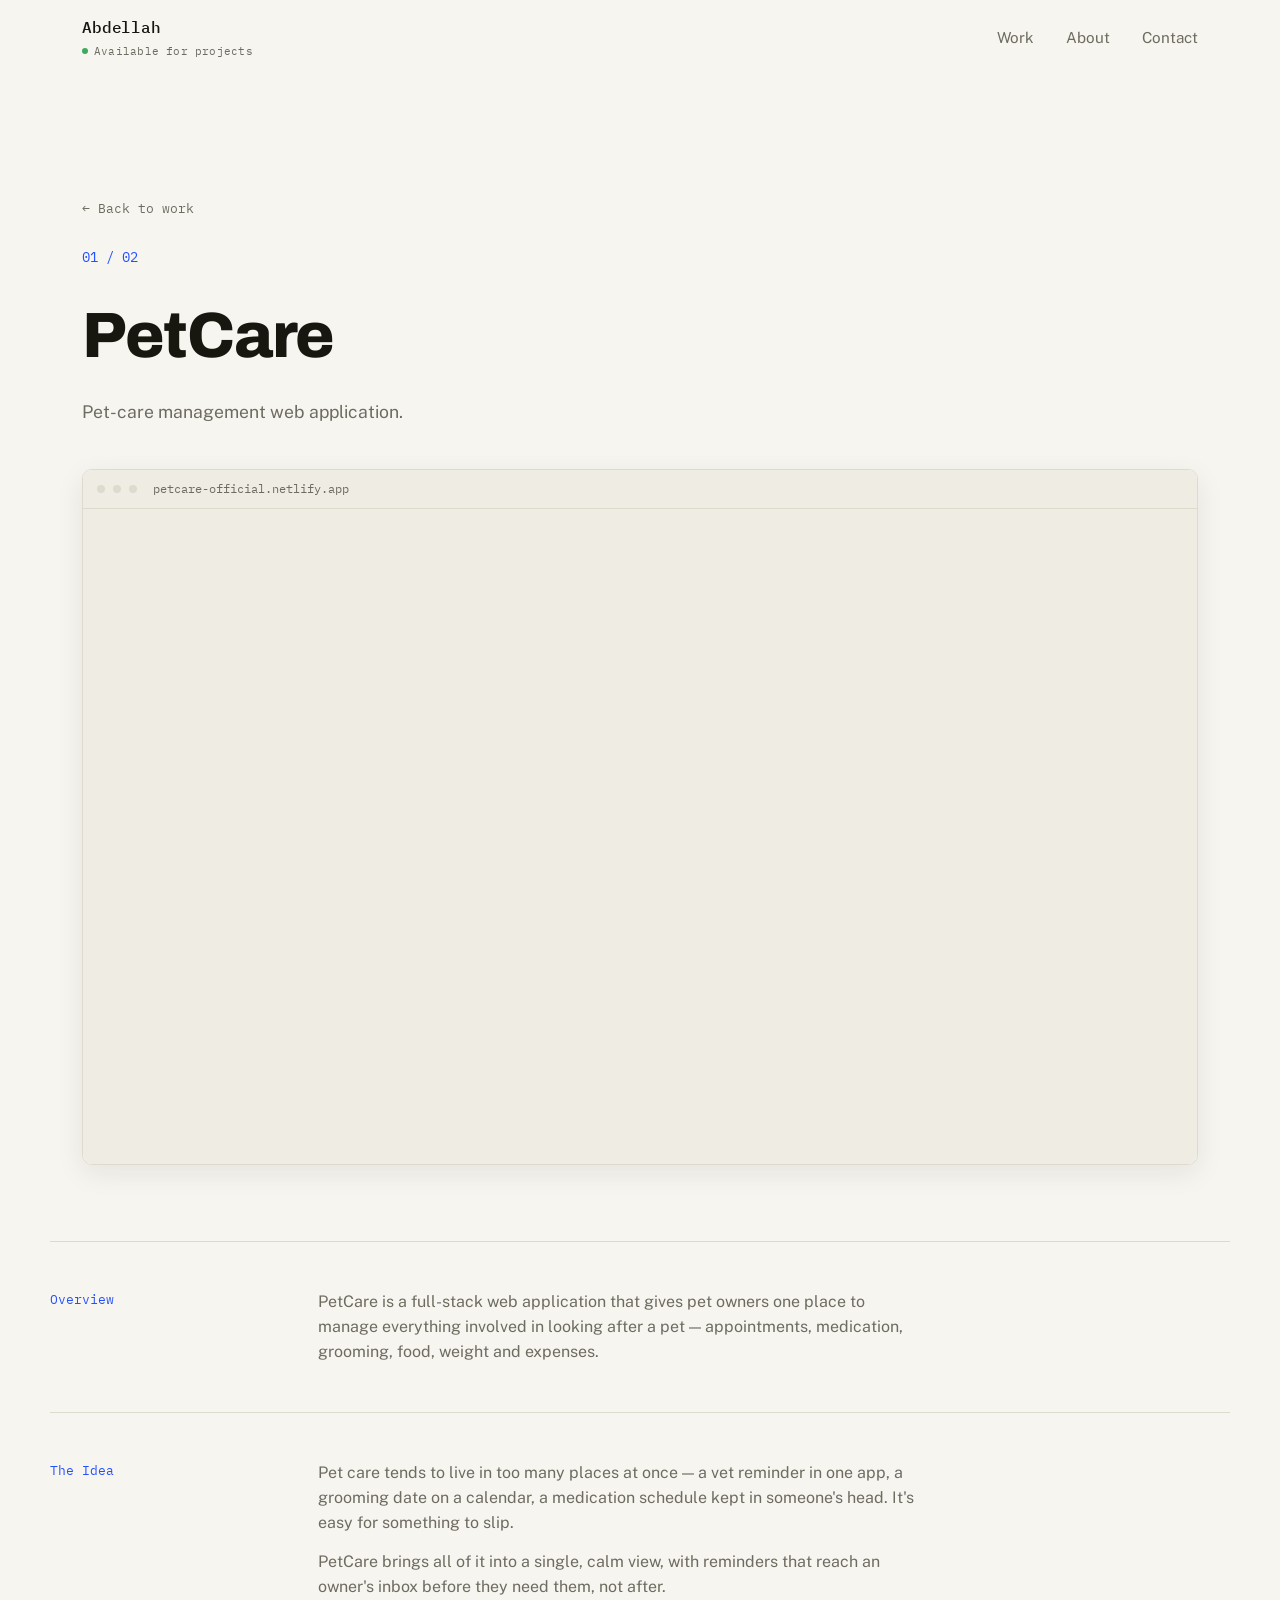
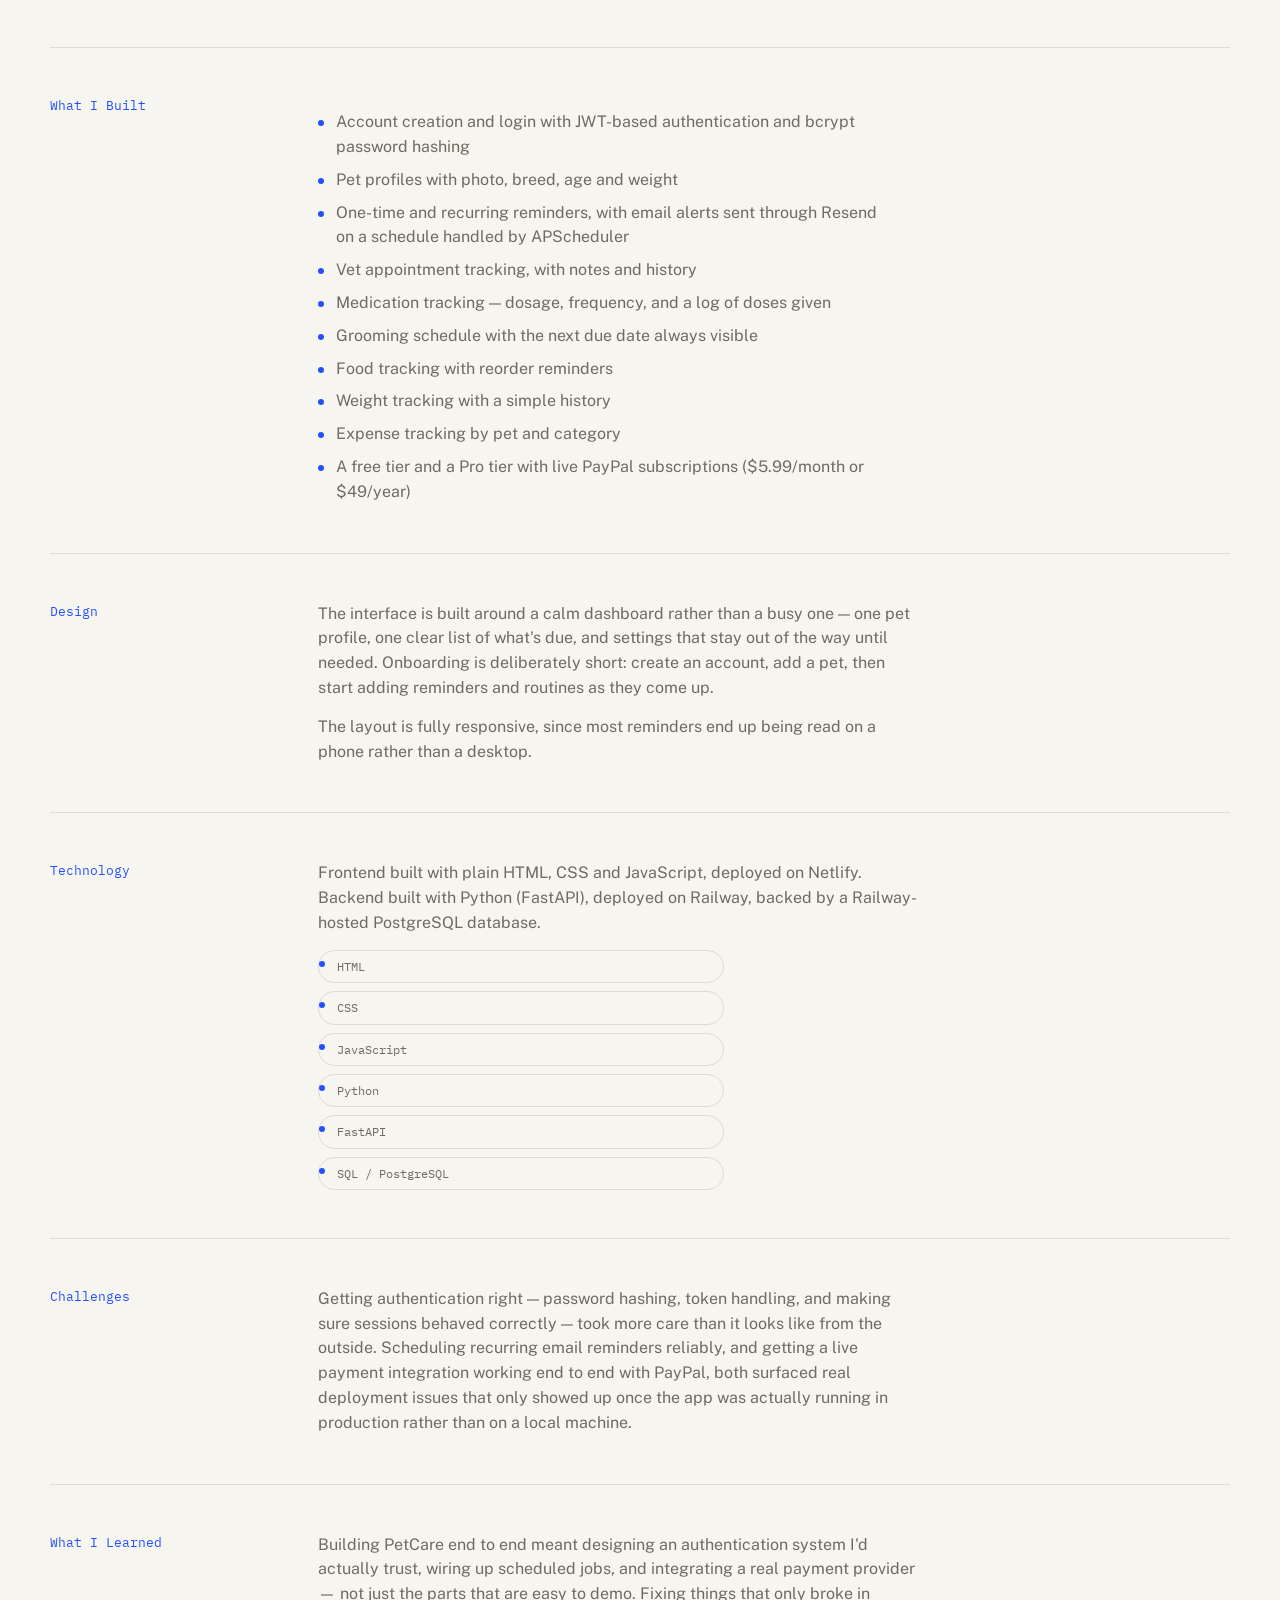
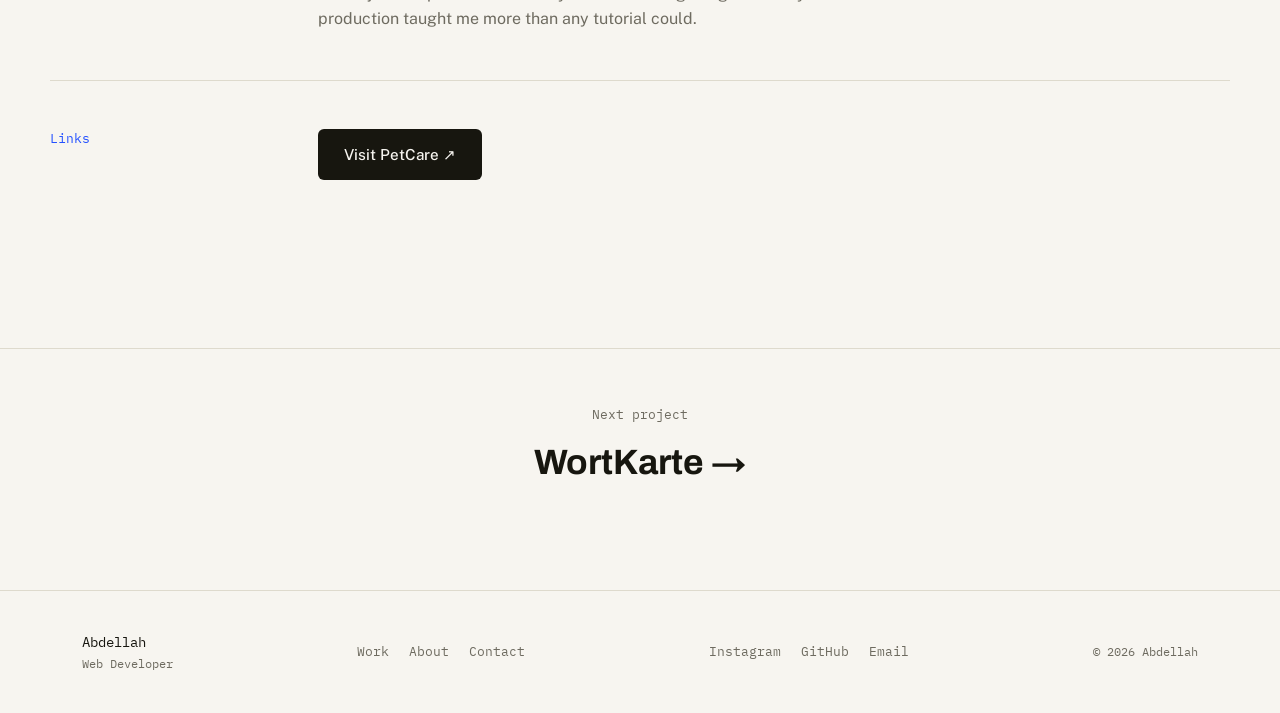
==== projects/petcare.html @ c6878d25 "Add files via upload" ====
<!DOCTYPE html>
<html lang="en">
<head>
<meta charset="UTF-8">
<meta name="viewport" content="width=device-width, initial-scale=1.0">
<title>PetCare — Abdellah</title>
<meta name="description" content="PetCare is a web application that helps pet owners organize and manage their pets' daily care, built by Abdellah.">
<link rel="preconnect" href="https://fonts.googleapis.com">
<link rel="preconnect" href="https://fonts.gstatic.com" crossorigin>
<link href="https://fonts.googleapis.com/css2?family=Archivo:wght@400;500;600;700;800&family=Public+Sans:wght@400;500&family=IBM+Plex+Mono:wght@400;500&display=swap" rel="stylesheet">
<link rel="stylesheet" href="../css/style.css">
</head>
<body class="pre-load">

<a class="skip-link" href="#main">Skip to content</a>

<header class="nav" id="nav">
  <div class="nav-inner">
    <div class="nav-left">
      <a href="../index.html" class="nav-logo">Abdellah</a>
      <span class="nav-status"><span class="status-dot"></span>Available for projects</span>
    </div>
    <button class="nav-toggle" id="navToggle" aria-label="Toggle menu" aria-expanded="false" aria-controls="navMenu">
      <span></span><span></span><span></span>
    </button>
    <nav class="nav-menu" id="navMenu">
      <a href="../index.html#work">Work</a>
      <a href="../index.html#about">About</a>
      <a href="../index.html#contact">Contact</a>
    </nav>
  </div>
</header>

<main id="main">

  <section class="project-hero">
    <div class="wrap">
      <a href="../index.html#work" class="project-hero-back" data-transition>← Back to work</a>
      <span class="project-hero-index">01 / 02</span>
      <h1 class="project-hero-title">PetCare</h1>
      <p class="project-hero-desc">Pet-care management web application.</p>

      <div class="project-hero-media">
        <div class="browser-frame">
          <div class="browser-bar">
            <span class="dot"></span><span class="dot"></span><span class="dot"></span>
            <span class="browser-url">petcare-official.netlify.app</span>
          </div>
          <div class="browser-viewport">
            <iframe src="https://petcare-official.netlify.app/" title="Live preview of PetCare" loading="lazy" tabindex="-1"></iframe>
          </div>
        </div>
      </div>
    </div>
  </section>

  <div class="case-body wrap">

    <section class="case-section">
      <span class="case-section-label">Overview</span>
      <div class="case-section-body">
        <p>PetCare is a full-stack web application that gives pet owners one place to manage everything involved in looking after a pet — appointments, medication, grooming, food, weight and expenses.</p>
      </div>
    </section>

    <section class="case-section">
      <span class="case-section-label">The Idea</span>
      <div class="case-section-body">
        <p>Pet care tends to live in too many places at once — a vet reminder in one app, a grooming date on a calendar, a medication schedule kept in someone's head. It's easy for something to slip.</p>
        <p>PetCare brings all of it into a single, calm view, with reminders that reach an owner's inbox before they need them, not after.</p>
      </div>
    </section>

    <section class="case-section">
      <span class="case-section-label">What I Built</span>
      <div class="case-section-body">
        <ul>
          <li>Account creation and login with JWT-based authentication and bcrypt password hashing</li>
          <li>Pet profiles with photo, breed, age and weight</li>
          <li>One-time and recurring reminders, with email alerts sent through Resend on a schedule handled by APScheduler</li>
          <li>Vet appointment tracking, with notes and history</li>
          <li>Medication tracking — dosage, frequency, and a log of doses given</li>
          <li>Grooming schedule with the next due date always visible</li>
          <li>Food tracking with reorder reminders</li>
          <li>Weight tracking with a simple history</li>
          <li>Expense tracking by pet and category</li>
          <li>A free tier and a Pro tier with live PayPal subscriptions ($5.99/month or $49/year)</li>
        </ul>
      </div>
    </section>

    <section class="case-section">
      <span class="case-section-label">Design</span>
      <div class="case-section-body">
        <p>The interface is built around a calm dashboard rather than a busy one — one pet profile, one clear list of what's due, and settings that stay out of the way until needed. Onboarding is deliberately short: create an account, add a pet, then start adding reminders and routines as they come up.</p>
        <p>The layout is fully responsive, since most reminders end up being read on a phone rather than a desktop.</p>
      </div>
    </section>

    <section class="case-section">
      <span class="case-section-label">Technology</span>
      <div class="case-section-body">
        <p>Frontend built with plain HTML, CSS and JavaScript, deployed on Netlify. Backend built with Python (FastAPI), deployed on Railway, backed by a Railway-hosted PostgreSQL database.</p>
        <ul class="case-tech-list">
          <li>HTML</li><li>CSS</li><li>JavaScript</li><li>Python</li><li>FastAPI</li><li>SQL / PostgreSQL</li>
        </ul>
      </div>
    </section>

    <section class="case-section">
      <span class="case-section-label">Challenges</span>
      <div class="case-section-body">
        <p>Getting authentication right — password hashing, token handling, and making sure sessions behaved correctly — took more care than it looks like from the outside. Scheduling recurring email reminders reliably, and getting a live payment integration working end to end with PayPal, both surfaced real deployment issues that only showed up once the app was actually running in production rather than on a local machine.</p>
      </div>
    </section>

    <section class="case-section">
      <span class="case-section-label">What I Learned</span>
      <div class="case-section-body">
        <p>Building PetCare end to end meant designing an authentication system I'd actually trust, wiring up scheduled jobs, and integrating a real payment provider — not just the parts that are easy to demo. Fixing things that only broke in production taught me more than any tutorial could.</p>
      </div>
    </section>

    <section class="case-section">
      <span class="case-section-label">Links</span>
      <div class="case-section-body">
        <div class="case-links">
          <a href="https://petcare-official.netlify.app/" class="btn btn-primary" target="_blank" rel="noopener">Visit PetCare ↗</a>
        </div>
      </div>
    </section>

  </div>

  <a href="wortkarte.html" class="case-next" data-transition>
    <div class="wrap">
      <p class="case-next-label">Next project</p>
      <p class="case-next-title">WortKarte →</p>
    </div>
  </a>

</main>

<footer class="footer">
  <div class="wrap footer-inner">
    <div class="footer-brand">
      <span class="footer-name">Abdellah</span>
      <span class="footer-role">Web Developer</span>
    </div>
    <nav class="footer-links">
      <a href="../index.html#work">Work</a>
      <a href="../index.html#about">About</a>
      <a href="../index.html#contact">Contact</a>
    </nav>
    <nav class="footer-social">
      <a href="https://www.instagram.com/xbdou__/" target="_blank" rel="noopener">Instagram</a>
      <a href="https://github.com/Abdellah0699" target="_blank" rel="noopener">GitHub</a>
      <a href="mailto:Abdounamane88@gmail.com">Email</a>
    </nav>
    <span class="footer-copy">© 2026 Abdellah</span>
  </div>
</footer>

<script src="../js/script.js"></script>
</body>
</html>
---- css/style.css ----
/* =========================================================
   Abdellah — Portfolio v2
   Design tokens
   ========================================================= */
:root {
  --color-bg: #F7F5F0;
  --color-bg-soft: #EFECE4;
  --color-ink: #17160F;
  --color-muted: #6E6B60;
  --color-border: #DEDACD;
  --color-accent: #2451FF;
  --color-surface: #FFFFFF;

  --font-display: 'Archivo', sans-serif;
  --font-body: 'Public Sans', sans-serif;
  --font-mono: 'IBM Plex Mono', monospace;

  --max-width: 1180px;
  --radius-s: 6px;
  --radius-m: 10px;
  --nav-height: 76px;

  --ease: cubic-bezier(0.22, 1, 0.36, 1);
}

*, *::before, *::after { box-sizing: border-box; }
html { scroll-behavior: smooth; }
body {
  margin: 0;
  background: var(--color-bg);
  color: var(--color-ink);
  font-family: var(--font-body);
  font-size: 16px;
  line-height: 1.55;
  -webkit-font-smoothing: antialiased;
  transition: opacity 0.35s var(--ease);
}
body.pre-load { opacity: 0; }
body.is-leaving { opacity: 0; }

img { max-width: 100%; display: block; }
a { color: inherit; text-decoration: none; }
ul, ol { list-style: none; margin: 0; padding: 0; }
h1, h2, h3, p { margin: 0; }
button { font: inherit; background: none; border: none; cursor: pointer; }

.skip-link {
  position: absolute; left: -999px; top: 0;
  background: var(--color-ink); color: var(--color-bg);
  padding: 10px 16px; z-index: 200;
}
.skip-link:focus { left: 16px; top: 16px; }

:focus-visible { outline: 2px solid var(--color-accent); outline-offset: 3px; }

@media (prefers-reduced-motion: reduce) {
  html { scroll-behavior: auto; }
  * { animation-duration: 0.001ms !important; transition-duration: 0.001ms !important; }
}

.wrap { max-width: var(--max-width); margin: 0 auto; padding: 0 32px; }

.eyebrow {
  font-family: var(--font-mono);
  font-size: 0.8rem;
  letter-spacing: 0.06em;
  color: var(--color-accent);
  margin: 0 0 14px;
  text-transform: lowercase;
}

.section-title {
  font-family: var(--font-display);
  font-weight: 700;
  font-size: clamp(1.8rem, 3.4vw, 2.6rem);
  letter-spacing: -0.015em;
}
.section-sub { color: var(--color-muted); margin-top: 10px; max-width: 44ch; }
.section-head { margin-bottom: 56px; }

/* Reveal on scroll */
.reveal { opacity: 0; transform: translateY(20px); transition: opacity 0.7s var(--ease), transform 0.7s var(--ease); }
.reveal.is-visible { opacity: 1; transform: translateY(0); }

/* =========================================================
   Buttons / links
   ========================================================= */
.btn {
  display: inline-flex; align-items: center; justify-content: center;
  padding: 14px 26px; border-radius: var(--radius-s);
  font-weight: 500; font-size: 0.95rem;
  transition: background 0.2s var(--ease), color 0.2s var(--ease), border-color 0.2s var(--ease), transform 0.2s var(--ease);
}
.btn-primary { background: var(--color-ink); color: var(--color-bg); }
.btn-primary:hover { background: var(--color-accent); transform: translateY(-1px); }
.btn-ghost { border: 1px solid var(--color-border); color: var(--color-ink); }
.btn-ghost:hover { border-color: var(--color-ink); transform: translateY(-1px); }

.arrow { display: inline-block; transition: transform 0.25s var(--ease); }

.link-arrow {
  font-family: var(--font-mono); font-size: 0.9rem; color: var(--color-ink);
  display: inline-flex; align-items: center; gap: 6px;
  border-bottom: 1px solid var(--color-ink); padding-bottom: 2px;
  transition: color 0.2s var(--ease), border-color 0.2s var(--ease);
}
.link-arrow:hover { color: var(--color-accent); border-color: var(--color-accent); }
.link-arrow:hover .arrow { transform: translateX(4px); }

.link-arrow-lg {
  font-family: var(--font-display); font-weight: 600; font-size: 1.1rem;
  display: inline-flex; align-items: center; gap: 8px; color: var(--color-ink);
  transition: gap 0.25s var(--ease), color 0.2s var(--ease);
}
.link-arrow-lg:hover { gap: 14px; color: var(--color-accent); }

.link-external {
  font-family: var(--font-mono); font-size: 0.9rem; color: var(--color-muted);
  display: inline-flex; align-items: center; gap: 5px;
  transition: color 0.2s var(--ease);
}
.link-external:hover { color: var(--color-ink); }
.link-external:hover .arrow { transform: translate(2px, -2px); }

/* =========================================================
   Navigation
   ========================================================= */
.nav {
  position: sticky; top: 0; z-index: 100; height: var(--nav-height);
  display: flex; align-items: center; background: transparent;
  border-bottom: 1px solid transparent;
  transition: background 0.3s var(--ease), border-color 0.3s var(--ease);
}
.nav.is-scrolled {
  background: rgba(247, 245, 240, 0.86);
  backdrop-filter: blur(10px); -webkit-backdrop-filter: blur(10px);
  border-bottom-color: var(--color-border);
}
.nav-inner {
  width: 100%; max-width: var(--max-width); margin: 0 auto; padding: 0 32px;
  display: flex; align-items: center; justify-content: space-between;
}
.nav-left { display: flex; flex-direction: column; gap: 3px; }
.nav-logo { font-family: var(--font-mono); font-weight: 500; font-size: 1rem; letter-spacing: -0.01em; }
.nav-status {
  font-family: var(--font-mono); font-size: 0.68rem; color: var(--color-muted);
  display: flex; align-items: center; gap: 6px; letter-spacing: 0.02em;
}
.status-dot {
  width: 6px; height: 6px; border-radius: 50%; background: #3EAA5C;
  animation: pulse-dot 2.4s ease-in-out infinite;
}
@keyframes pulse-dot { 0%, 100% { opacity: 1; } 50% { opacity: 0.35; } }

.nav-menu { display: flex; gap: 32px; }
.nav-menu a { font-size: 0.95rem; color: var(--color-muted); transition: color 0.2s var(--ease); }
.nav-menu a:hover { color: var(--color-ink); }

.nav-toggle { display: none; flex-direction: column; justify-content: center; gap: 5px; width: 32px; height: 32px; }
.nav-toggle span { display: block; height: 2px; background: var(--color-ink); border-radius: 2px; transition: transform 0.25s var(--ease), opacity 0.25s var(--ease); }
.nav-toggle.is-open span:nth-child(1) { transform: translateY(7px) rotate(45deg); }
.nav-toggle.is-open span:nth-child(2) { opacity: 0; }
.nav-toggle.is-open span:nth-child(3) { transform: translateY(-7px) rotate(-45deg); }

/* =========================================================
   Hero 
   ========================================================= */
.hero { position: relative; padding: clamp(72px, 13vw, 148px) 0 88px; overflow: hidden; }
.hero-grid {
  position: absolute; inset: 0; pointer-events: none;
  background-image:
    repeating-linear-gradient(to right, var(--color-border) 0, var(--color-border) 1px, transparent 1px, transparent 120px),
    repeating-linear-gradient(to bottom, var(--color-border) 0, var(--color-border) 1px, transparent 1px, transparent 120px);
  opacity: 0.4;
  mask-image: linear-gradient(to bottom, black, transparent 90%);
}
.hero-inner { position: relative; max-width: 780px; }
.hero-title {
  font-family: var(--font-display); font-weight: 800;
  font-size: clamp(2.2rem, 5.6vw, 3.8rem);
  line-height: 1.08; letter-spacing: -0.02em; margin-bottom: 6px;
}
.hero-subtitle {
  font-family: var(--font-display); font-weight: 500;
  font-size: clamp(1.3rem, 2.8vw, 1.7rem);
  color: var(--color-muted); letter-spacing: -0.01em; margin-bottom: 22px;
}
.hero-text { font-size: 1.05rem; color: var(--color-muted); max-width: 46ch; margin-bottom: 40px; }
.hero-actions { display: flex; align-items: center; gap: 28px; flex-wrap: wrap; }

.hero-scroll {
  position: absolute; right: 32px; bottom: 28px;
  display: flex; flex-direction: column; align-items: center; gap: 10px;
}
.hero-scroll span:first-child {
  font-family: var(--font-mono); font-size: 0.68rem; color: var(--color-muted);
  letter-spacing: 0.1em; writing-mode: vertical-rl;
}
.scroll-line {
  width: 1px; height: 46px; background: var(--color-border); position: relative; overflow: hidden;
}
.scroll-line::after {
  content: ''; position: absolute; top: -100%; left: 0; width: 100%; height: 100%;
  background: var(--color-accent); animation: scroll-drip 2.2s ease-in-out infinite;
}
@keyframes scroll-drip { 0% { top: -100%; } 60% { top: 100%; } 100% { top: 100%; } }

/* =========================================================
   Marquee
   ========================================================= */
.marquee {
  border-top: 1px solid var(--color-border); border-bottom: 1px solid var(--color-border);
  overflow: hidden; padding: 20px 0; background: var(--color-bg-soft);
}
.marquee-track {
  display: flex; gap: 18px; white-space: nowrap; width: max-content;
  animation: marquee-scroll 32s linear infinite;
  font-family: var(--font-mono); font-size: 0.85rem; letter-spacing: 0.05em; color: var(--color-muted);
}
.marquee-track .dot-sep { color: var(--color-accent); }
@keyframes marquee-scroll { from { transform: translateX(0); } to { transform: translateX(-50%); } }

/* =========================================================
   Work / projects
   ========================================================= */
.work { padding: 100px 0 110px; }

.project {
  display: grid; grid-template-columns: 0.9fr 1.1fr; gap: 56px; align-items: center;
  padding: 56px 0; border-top: 1px solid var(--color-border);
}
.project:last-child { border-bottom: 1px solid var(--color-border); }
.project--reverse { grid-template-columns: 1.1fr 0.9fr; }

.project-index { font-family: var(--font-mono); font-size: 0.78rem; color: var(--color-accent); display: block; margin-bottom: 16px; }
.project-title {
  font-family: var(--font-display); font-weight: 700;
  font-size: clamp(1.8rem, 3vw, 2.4rem); letter-spacing: -0.015em;
  transition: transform 0.3s var(--ease);
}
.project-kind { display: block; font-family: var(--font-mono); font-size: 0.78rem; color: var(--color-muted); margin: 8px 0 20px; }
.project-desc { color: var(--color-muted); margin-bottom: 24px; max-width: 42ch; }
.tech-list { display: flex; flex-wrap: wrap; gap: 8px; margin-bottom: 28px; }
.tech-list li {
  font-family: var(--font-mono); font-size: 0.75rem; color: var(--color-ink);
  border: 1px solid var(--color-border); border-radius: 999px; padding: 6px 12px;
}
.project-links { display: flex; align-items: center; gap: 24px; flex-wrap: wrap; }

.project-media { display: block; }
.browser-frame {
  border: 1px solid var(--color-border); border-radius: var(--radius-m); overflow: hidden;
  background: var(--color-surface); box-shadow: 0 1px 2px rgba(23, 22, 15, 0.04);
  transition: box-shadow 0.3s var(--ease), transform 0.3s var(--ease);
}
.project:hover .browser-frame { box-shadow: 0 14px 32px rgba(23, 22, 15, 0.1); transform: translateY(-3px); }
.project:hover .project-title { transform: translateX(6px); }

.browser-bar { display: flex; align-items: center; gap: 8px; padding: 10px 14px; background: var(--color-bg-soft); border-bottom: 1px solid var(--color-border); }
.browser-bar .dot { width: 8px; height: 8px; border-radius: 50%; background: var(--color-border); }
.browser-url { font-family: var(--font-mono); font-size: 0.75rem; color: var(--color-muted); margin-left: 8px; overflow: hidden; text-overflow: ellipsis; white-space: nowrap; }
.browser-viewport { position: relative; width: 100%; aspect-ratio: 16 / 10; overflow: hidden; background: var(--color-bg-soft); }
.browser-viewport iframe {
  position: absolute; top: 0; left: 0; width: 220%; height: 220%; border: 0;
  transform: scale(0.4545); transform-origin: 0 0; pointer-events: none;
  transition: transform 0.4s var(--ease);
}
.project:hover .browser-viewport iframe { transform: scale(0.47); }

/* =========================================================
   About
   ========================================================= */
.about { padding: 100px 0; background: var(--color-bg-soft); border-top: 1px solid var(--color-border); border-bottom: 1px solid var(--color-border); }
.about-grid { display: grid; grid-template-columns: 0.7fr 1.3fr; gap: 48px; }
.about-label { font-family: var(--font-display); font-weight: 600; font-size: 1.2rem; letter-spacing: -0.01em; }
.about-text { font-size: 1.1rem; color: var(--color-ink); max-width: 56ch; }
.about-stack { display: flex; flex-wrap: wrap; gap: 10px; margin-top: 28px; }
.about-stack span {
  font-family: var(--font-mono); font-size: 0.78rem; color: var(--color-muted);
  border: 1px solid var(--color-border); border-radius: 999px; padding: 6px 14px;
}

/* =========================================================
   Skills
   ========================================================= */
.skills { padding: 100px 0; }
.skills-index { margin-top: 40px; }
.skills-index li {
  display: flex; align-items: baseline; gap: 24px; padding: 20px 0;
  border-top: 1px solid var(--color-border);
  transition: padding-left 0.25s var(--ease);
}
.skills-index li:last-child { border-bottom: 1px solid var(--color-border); }
.skills-index li:hover { padding-left: 10px; }
.skill-num { font-family: var(--font-mono); font-size: 0.85rem; color: var(--color-accent); width: 28px; }
.skill-name { font-family: var(--font-display); font-weight: 600; font-size: clamp(1.2rem, 2.4vw, 1.6rem); flex: 1; }
.skill-tag { font-family: var(--font-mono); font-size: 0.75rem; color: var(--color-muted); }

/* =========================================================
   How I build
   ========================================================= */
.how { padding: 40px 0 110px; }
.how-list { margin-top: 40px; display: grid; grid-template-columns: repeat(4, 1fr); gap: 24px; }
.how-list li { border-top: 1px solid var(--color-border); padding-top: 20px; }
.how-num { display: block; font-family: var(--font-mono); font-size: 0.85rem; color: var(--color-accent); margin-bottom: 12px; }
.how-text { font-family: var(--font-display); font-weight: 600; font-size: 1.05rem; }

/* =========================================================
   Contact
   ========================================================= */
.contact { padding: 100px 0 120px; background: var(--color-bg-soft); border-top: 1px solid var(--color-border); }
.contact-inner { max-width: 560px; }
.contact-text { color: var(--color-muted); margin-top: 16px; margin-bottom: 40px; max-width: 44ch; }
.contact-list { display: flex; flex-direction: column; gap: 4px; }
.contact-list li {
  display: flex; align-items: center; gap: 16px; padding: 16px 0;
  border-bottom: 1px solid var(--color-border);
}
.contact-icon { width: 20px; height: 20px; color: var(--color-muted); flex-shrink: 0; }
.contact-list a {
  font-family: var(--font-display); font-weight: 500; font-size: 1.05rem;
  transition: color 0.2s var(--ease);
}
.contact-list a:hover { color: var(--color-accent); }
.contact-list li:hover .contact-icon { color: var(--color-accent); }

/* =========================================================
   Footer
   ========================================================= */
.footer { padding: 40px 0; border-top: 1px solid var(--color-border); }
.footer-inner { display: flex; align-items: center; justify-content: space-between; flex-wrap: wrap; gap: 20px; }
.footer-brand { display: flex; flex-direction: column; gap: 2px; }
.footer-name { font-family: var(--font-mono); font-size: 0.9rem; }
.footer-role { font-family: var(--font-mono); font-size: 0.72rem; color: var(--color-muted); }
.footer-links, .footer-social { display: flex; gap: 20px; flex-wrap: wrap; }
.footer-links a, .footer-social a { font-family: var(--font-mono); font-size: 0.8rem; color: var(--color-muted); transition: color 0.2s var(--ease); }
.footer-links a:hover, .footer-social a:hover { color: var(--color-ink); }
.footer-copy { font-family: var(--font-mono); font-size: 0.78rem; color: var(--color-muted); }

/* =========================================================
   Project detail pages
   ========================================================= */
.project-hero { padding: clamp(64px, 10vw, 120px) 0 56px; }
.project-hero-back { font-family: var(--font-mono); font-size: 0.82rem; color: var(--color-muted); display: inline-block; margin-bottom: 28px; transition: color 0.2s var(--ease); }
.project-hero-back:hover { color: var(--color-ink); }
.project-hero-index { display: block; font-family: var(--font-mono); font-size: 0.85rem; color: var(--color-accent); margin-bottom: 18px; }
.project-hero-title { font-family: var(--font-display); font-weight: 800; font-size: clamp(2.4rem, 6vw, 4rem); letter-spacing: -0.02em; margin-bottom: 12px; }
.project-hero-desc { font-size: 1.1rem; color: var(--color-muted); max-width: 52ch; margin-bottom: 44px; }
.project-hero-media .browser-frame { box-shadow: 0 8px 28px rgba(23, 22, 15, 0.08); }
.project-hero-media .browser-viewport { aspect-ratio: 16/9.4; }

.case-body { padding: 20px 0 120px; }
.case-section { padding: 48px 0; border-top: 1px solid var(--color-border); display: grid; grid-template-columns: 220px 1fr; gap: 48px; }
.case-section-label { font-family: var(--font-mono); font-size: 0.8rem; color: var(--color-accent); }
.case-section-body p { color: var(--color-muted); max-width: 60ch; }
.case-section-body p + p { margin-top: 14px; }
.case-section-body ul { margin-top: 14px; display: flex; flex-direction: column; gap: 8px; }
.case-section-body ul li { color: var(--color-muted); padding-left: 18px; position: relative; max-width: 58ch; }
.case-section-body ul li::before { content: ''; position: absolute; left: 0; top: 10px; width: 6px; height: 6px; background: var(--color-accent); border-radius: 50%; }
.case-tech-list { display: flex; flex-wrap: wrap; gap: 8px; margin-top: 14px; }
.case-tech-list li { font-family: var(--font-mono); font-size: 0.78rem; color: var(--color-ink); border: 1px solid var(--color-border); border-radius: 999px; padding: 6px 12px; }
.case-links { display: flex; gap: 24px; flex-wrap: wrap; align-items: center; }

.case-next { display: block; padding: 56px 0 100px; border-top: 1px solid var(--color-border); text-align: center; }
.case-next-label { font-family: var(--font-mono); font-size: 0.8rem; color: var(--color-muted); margin-bottom: 10px; }
.case-next-title { font-family: var(--font-display); font-weight: 700; font-size: clamp(1.6rem, 3vw, 2.2rem); transition: color 0.2s var(--ease); }
.case-next:hover .case-next-title { color: var(--color-accent); }

/* =========================================================
   Responsive
   ========================================================= */
@media (max-width: 900px) {
  .project, .project--reverse { grid-template-columns: 1fr; gap: 28px; }
  .about-grid { grid-template-columns: 1fr; gap: 24px; }
  .how-list { grid-template-columns: repeat(2, 1fr); }
  .case-section { grid-template-columns: 1fr; gap: 16px; }
}

@media (max-width: 640px) {
  .wrap { padding: 0 20px; }
  .nav-inner { padding: 0 20px; }
  .nav-toggle { display: flex; }
  .nav-menu {
    position: absolute; top: var(--nav-height); left: 0; right: 0;
    background: var(--color-bg); border-bottom: 1px solid var(--color-border);
    flex-direction: column; gap: 0; max-height: 0; overflow: hidden;
    transition: max-height 0.3s var(--ease);
  }
  .nav-menu.is-open { max-height: 240px; }
  .nav-menu a { padding: 16px 20px; border-top: 1px solid var(--color-border); }

  .hero { padding: 56px 0 64px; }
  .hero-actions { flex-direction: column; align-items: flex-start; gap: 20px; }
  .hero-scroll { display: none; }

  .how-list { grid-template-columns: 1fr; }
  .footer-inner { flex-direction: column; align-items: flex-start; }
}
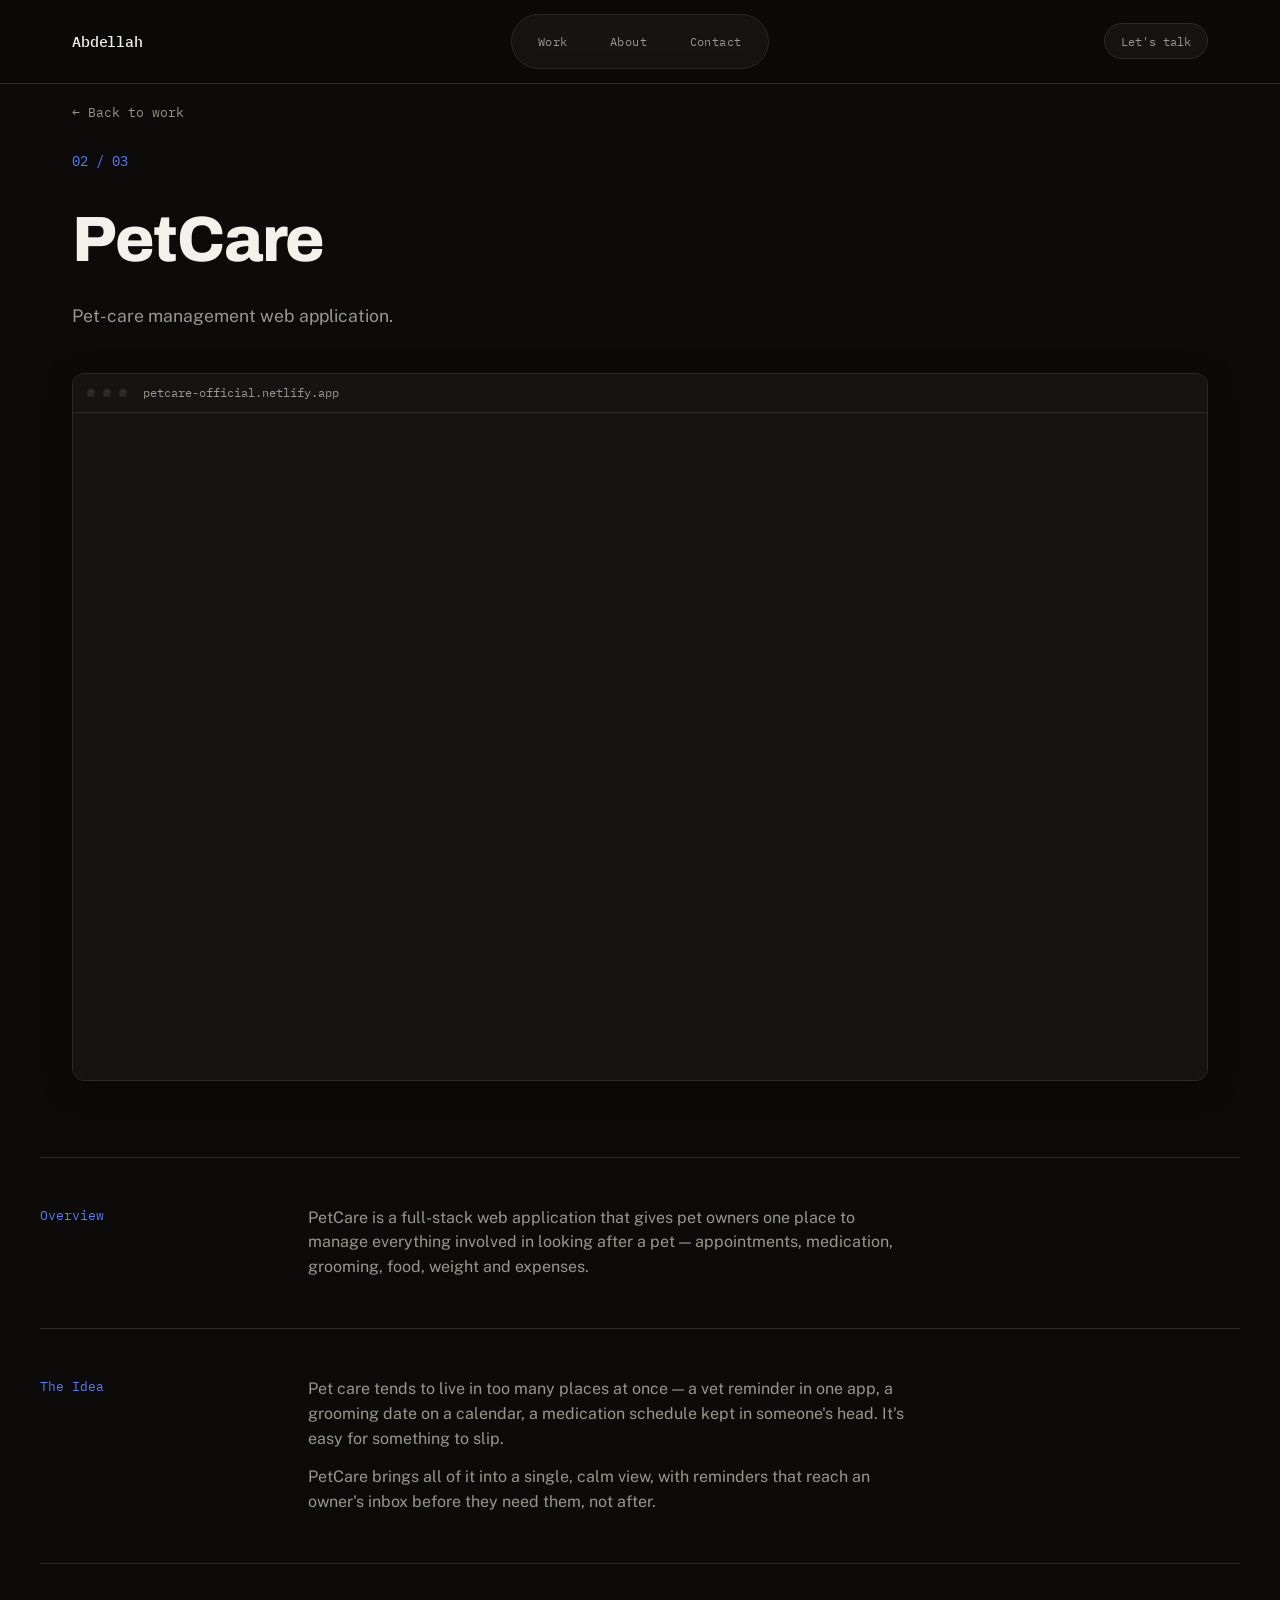
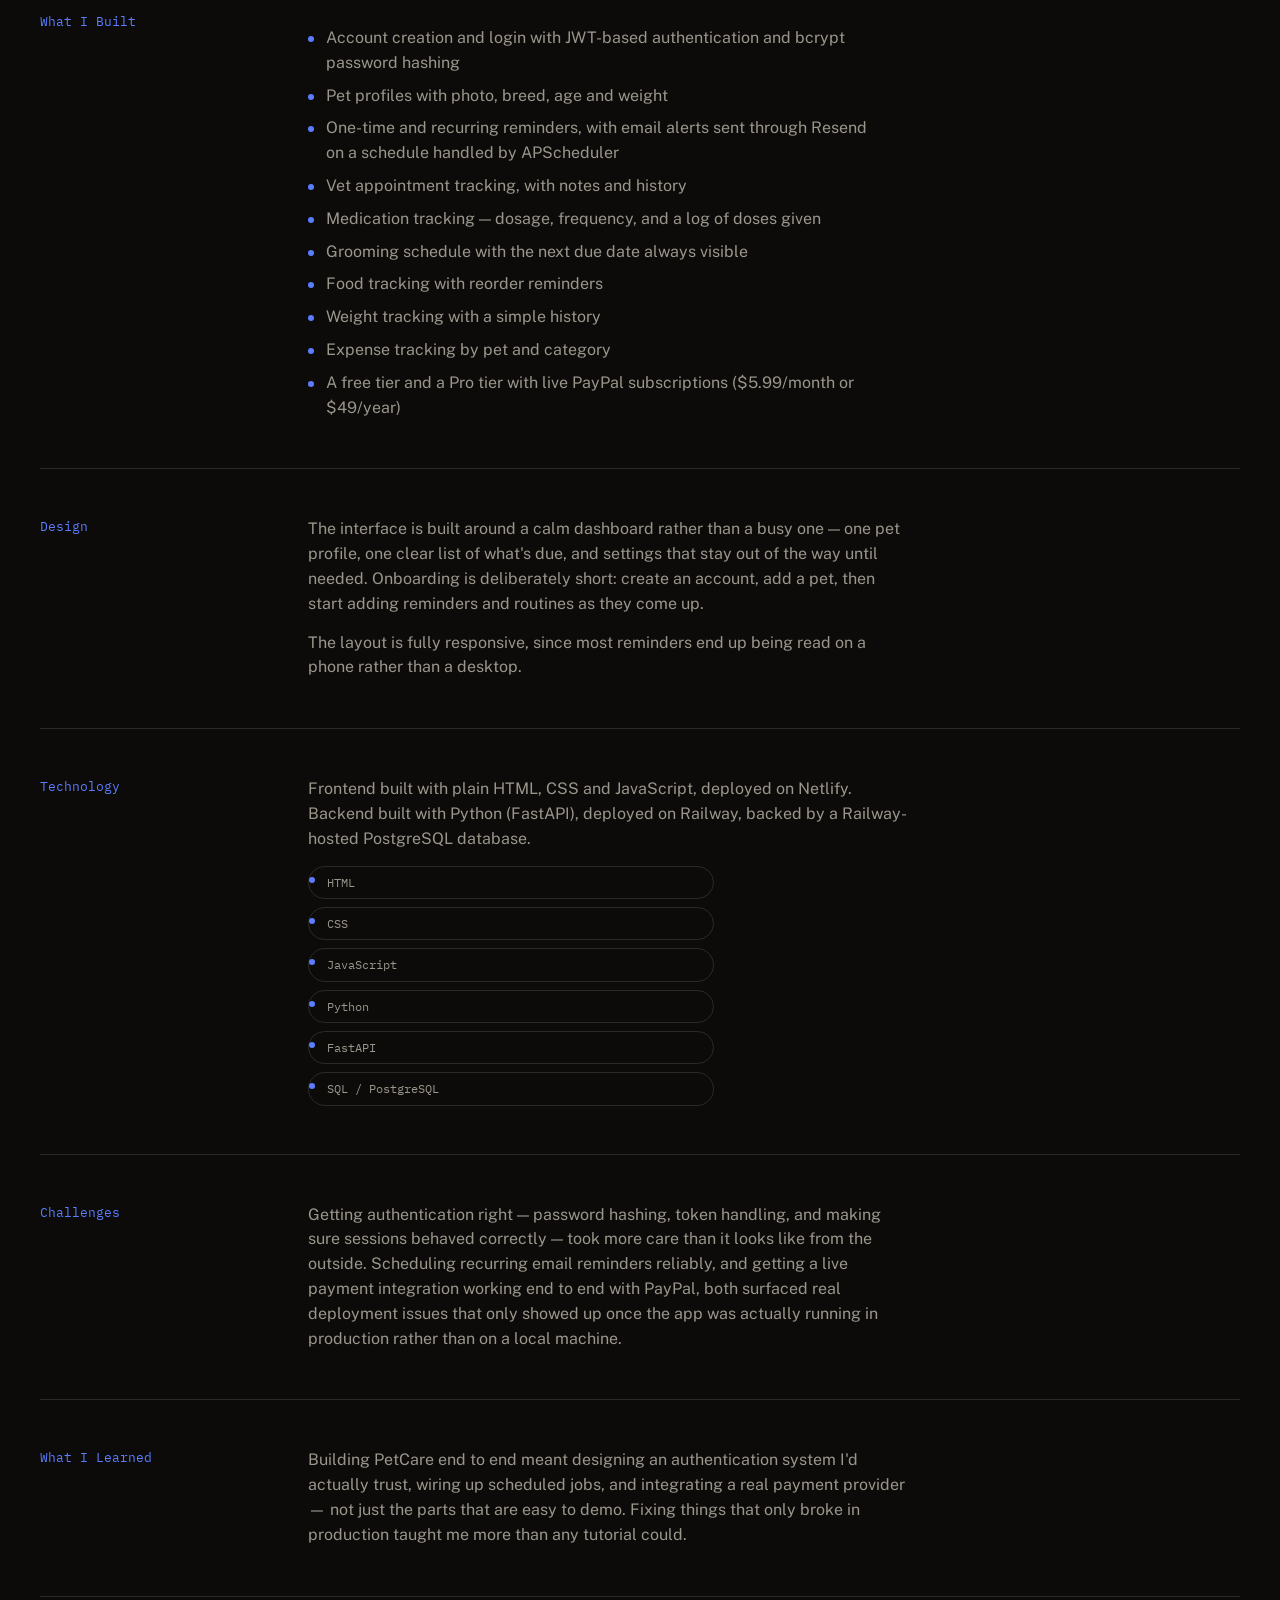
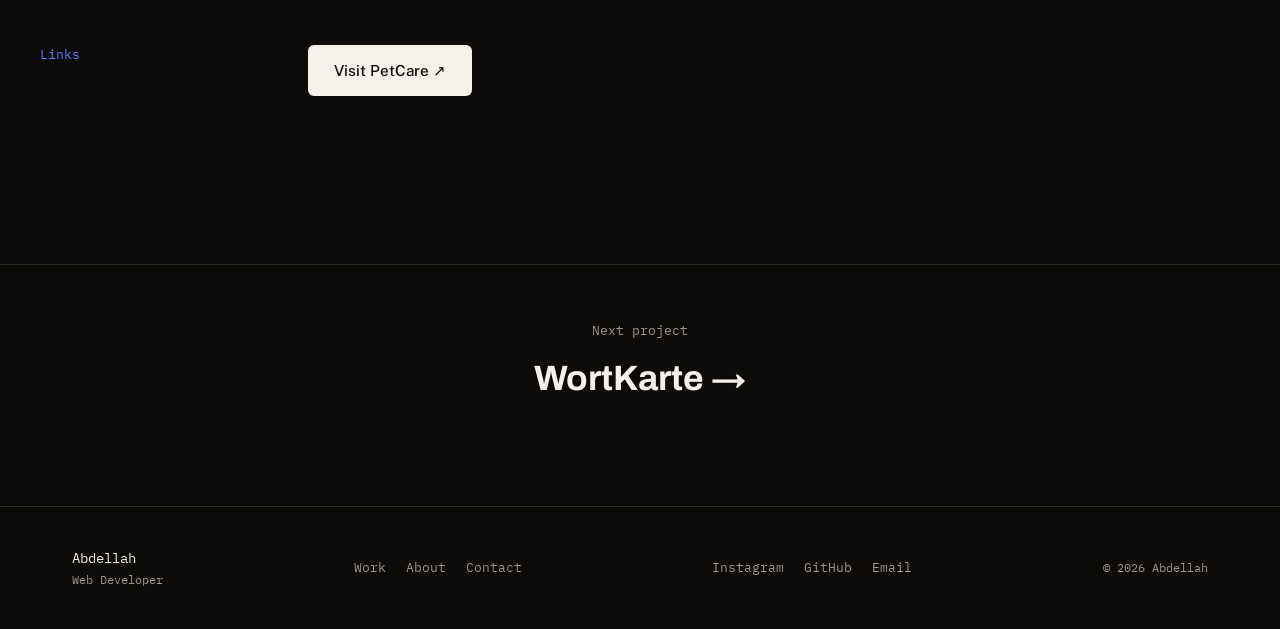
==== commit 59fb9f41: "Add files via upload" ====
--- a/projects/petcare.html
+++ b/projects/petcare.html
@@ -16,19 +16,22 @@
 
 <header class="nav" id="nav">
   <div class="nav-inner">
-    <div class="nav-left">
-      <a href="../index.html" class="nav-logo">Abdellah</a>
-      <span class="nav-status"><span class="status-dot"></span>Available for projects</span>
-    </div>
-    <button class="nav-toggle" id="navToggle" aria-label="Toggle menu" aria-expanded="false" aria-controls="navMenu">
-      <span></span><span></span><span></span>
-    </button>
-    <nav class="nav-menu" id="navMenu">
+    <div class="nav-brand"><a href="../index.html" class="nav-logo">Abdellah</a></div>
+    <nav class="nav-pill">
       <a href="../index.html#work">Work</a>
       <a href="../index.html#about">About</a>
       <a href="../index.html#contact">Contact</a>
     </nav>
+    <div class="nav-aside"><a href="../index.html#contact">Let's talk</a></div>
+    <button class="nav-toggle" id="navToggle" aria-label="Toggle menu" aria-expanded="false" aria-controls="navMenuMobile">
+      <span></span><span></span><span></span>
+    </button>
   </div>
+  <nav class="nav-menu-mobile" id="navMenuMobile">
+    <a href="../index.html#work">Work</a>
+    <a href="../index.html#about">About</a>
+    <a href="../index.html#contact">Contact</a>
+  </nav>
 </header>
 
 <main id="main">
@@ -36,7 +39,7 @@
   <section class="project-hero">
     <div class="wrap">
       <a href="../index.html#work" class="project-hero-back" data-transition>← Back to work</a>
-      <span class="project-hero-index">01 / 02</span>
+      <span class="project-hero-index">02 / 03</span>
       <h1 class="project-hero-title">PetCare</h1>
       <p class="project-hero-desc">Pet-care management web application.</p>
 
--- a/css/style.css
+++ b/css/style.css
@@ -1,30 +1,32 @@
 /* =========================================================
-   Abdellah — Portfolio v2
-   Design tokens
+   Abdellah — Portfolio v3 (dark)
+   Design tokens                hero
    ========================================================= */
 :root {
-  --color-bg: #F7F5F0;
-  --color-bg-soft: #EFECE4;
-  --color-ink: #17160F;
-  --color-muted: #6E6B60;
-  --color-border: #DEDACD;
-  --color-accent: #2451FF;
-  --color-surface: #FFFFFF;
+  --color-bg: #0C0B0A;
+  --color-bg-soft: #151412;
+  --color-surface: #1A1917;
+  --color-ink: #F3F1EA;
+  --color-muted: #9B968B;
+  --color-border: #2C2A25;
+  --color-accent: #5B7DFF;
+  --color-accent-soft: rgba(91, 125, 255, 0.12);
+  --color-good: #4FBE72;
 
   --font-display: 'Archivo', sans-serif;
   --font-body: 'Public Sans', sans-serif;
   --font-mono: 'IBM Plex Mono', monospace;
 
-  --max-width: 1180px;
+  --max-width: 1200px;
   --radius-s: 6px;
-  --radius-m: 10px;
-  --nav-height: 76px;
+  --radius-m: 12px;
+  --nav-height: 84px;
 
   --ease: cubic-bezier(0.22, 1, 0.36, 1);
 }
 
 *, *::before, *::after { box-sizing: border-box; }
-html { scroll-behavior: smooth; }
+html { scroll-behavior: smooth; width: 100%; overflow-x: hidden}
 body {
   margin: 0;
   background: var(--color-bg);
@@ -34,11 +36,12 @@
   line-height: 1.55;
   -webkit-font-smoothing: antialiased;
   transition: opacity 0.35s var(--ease);
+  overflow-x: hidden;
 }
 body.pre-load { opacity: 0; }
 body.is-leaving { opacity: 0; }
 
-img { max-width: 100%; display: block; }
+img, svg { max-width: 100%; display: block; }
 a { color: inherit; text-decoration: none; }
 ul, ol { list-style: none; margin: 0; padding: 0; }
 h1, h2, h3, p { margin: 0; }
@@ -58,27 +61,19 @@
   * { animation-duration: 0.001ms !important; transition-duration: 0.001ms !important; }
 }
 
-.wrap { max-width: var(--max-width); margin: 0 auto; padding: 0 32px; }
+.wrap { width: 100%; max-width: var(--max-width); margin: 0 auto; padding: 0 32px; }
 
 .eyebrow {
-  font-family: var(--font-mono);
-  font-size: 0.8rem;
-  letter-spacing: 0.06em;
-  color: var(--color-accent);
-  margin: 0 0 14px;
-  text-transform: lowercase;
-}
-
+  font-family: var(--font-mono); font-size: 0.8rem; letter-spacing: 0.06em;
+  color: var(--color-accent); margin: 0 0 14px; text-transform: lowercase;
+}
 .section-title {
-  font-family: var(--font-display);
-  font-weight: 700;
-  font-size: clamp(1.8rem, 3.4vw, 2.6rem);
-  letter-spacing: -0.015em;
+  font-family: var(--font-display); font-weight: 700;
+  font-size: clamp(1.8rem, 3.4vw, 2.6rem); letter-spacing: -0.015em;
 }
 .section-sub { color: var(--color-muted); margin-top: 10px; max-width: 44ch; }
 .section-head { margin-bottom: 56px; }
 
-/* Reveal on scroll */
 .reveal { opacity: 0; transform: translateY(20px); transition: opacity 0.7s var(--ease), transform 0.7s var(--ease); }
 .reveal.is-visible { opacity: 1; transform: translateY(0); }
 
@@ -92,9 +87,9 @@
   transition: background 0.2s var(--ease), color 0.2s var(--ease), border-color 0.2s var(--ease), transform 0.2s var(--ease);
 }
 .btn-primary { background: var(--color-ink); color: var(--color-bg); }
-.btn-primary:hover { background: var(--color-accent); transform: translateY(-1px); }
+.btn-primary:hover { background: var(--color-accent); color: var(--color-ink); transform: translateY(-1px); }
 .btn-ghost { border: 1px solid var(--color-border); color: var(--color-ink); }
-.btn-ghost:hover { border-color: var(--color-ink); transform: translateY(-1px); }
+.btn-ghost:hover { border-color: var(--color-accent); color: var(--color-accent); transform: translateY(-1px); }
 
 .arrow { display: inline-block; transition: transform 0.25s var(--ease); }
 
@@ -123,82 +118,133 @@
 .link-external:hover .arrow { transform: translate(2px, -2px); }
 
 /* =========================================================
-   Navigation
+   Navigation — centered framed pill
    ========================================================= */
 .nav {
-  position: sticky; top: 0; z-index: 100; height: var(--nav-height);
-  display: flex; align-items: center; background: transparent;
-  border-bottom: 1px solid transparent;
-  transition: background 0.3s var(--ease), border-color 0.3s var(--ease);
-}
-.nav.is-scrolled {
-  background: rgba(247, 245, 240, 0.86);
-  backdrop-filter: blur(10px); -webkit-backdrop-filter: blur(10px);
-  border-bottom-color: var(--color-border);
+  position: fixed; z-index: 100; height: var(--nav-height);
+  display: flex; align-items: center;
+  background: rgba(12, 11, 10, 0.86);
+  backdrop-filter: blur(14px); -webkit-backdrop-filter: blur(14px);
+  border-bottom: 1px solid var(--color-border);
+  left: 0; top: 0; right: 0; width: 100%;
 }
 .nav-inner {
   width: 100%; max-width: var(--max-width); margin: 0 auto; padding: 0 32px;
-  display: flex; align-items: center; justify-content: space-between;
-}
-.nav-left { display: flex; flex-direction: column; gap: 3px; }
-.nav-logo { font-family: var(--font-mono); font-weight: 500; font-size: 1rem; letter-spacing: -0.01em; }
+  display: grid; grid-template-columns: 1fr auto 1fr; align-items: center; gap: 16px;
+}
+.nav-brand { display: flex; flex-direction: column; gap: 3px; justify-self: start; }
+.nav-logo { font-family: var(--font-mono); font-weight: 500; font-size: 0.95rem; letter-spacing: -0.01em; }
 .nav-status {
-  font-family: var(--font-mono); font-size: 0.68rem; color: var(--color-muted);
-  display: flex; align-items: center; gap: 6px; letter-spacing: 0.02em;
-}
-.status-dot {
-  width: 6px; height: 6px; border-radius: 50%; background: #3EAA5C;
-  animation: pulse-dot 2.4s ease-in-out infinite;
-}
+  font-family: var(--font-mono); font-size: 0.66rem; color: var(--color-muted);
+  display: none; align-items: center; gap: 6px; letter-spacing: 0.02em;
+}
+.status-dot { width: 6px; height: 6px; border-radius: 50%; background: var(--color-good); animation: pulse-dot 2.4s ease-in-out infinite; }
 @keyframes pulse-dot { 0%, 100% { opacity: 1; } 50% { opacity: 0.35; } }
 
-.nav-menu { display: flex; gap: 32px; }
-.nav-menu a { font-size: 0.95rem; color: var(--color-muted); transition: color 0.2s var(--ease); }
-.nav-menu a:hover { color: var(--color-ink); }
-
-.nav-toggle { display: none; flex-direction: column; justify-content: center; gap: 5px; width: 32px; height: 32px; }
+.nav-pill {
+  justify-self: center;
+  display: flex; align-items: center; gap: 6px;
+  border: 1px solid var(--color-border);
+  border-radius: 999px;
+  padding: 8px 8px;
+  background: rgba(26, 25, 23, 0.7);
+  backdrop-filter: blur(10px); -webkit-backdrop-filter: blur(10px);
+}
+.nav-pill a {
+  font-family: var(--font-mono); font-size: 0.78rem; letter-spacing: 0.04em;
+  color: var(--color-muted); padding: 9px 18px; border-radius: 999px;
+  transition: color 0.2s var(--ease), background 0.2s var(--ease);
+}
+.nav-pill a:hover { color: var(--color-ink); background: rgba(255,255,255,0.05); }
+
+.nav-aside { justify-self: end; }
+.nav-aside a {
+  font-family: var(--font-mono); font-size: 0.78rem; color: var(--color-muted);
+  border: 1px solid var(--color-border); border-radius: 999px; padding: 9px 16px;
+  background: rgba(255, 255, 255, 0.04);
+  transition: color 0.2s var(--ease), border-color 0.2s var(--ease), background 0.2s var(--ease);
+}
+.nav-aside a:hover { color: var(--color-accent); border-color: var(--color-accent); background: rgba(255,255,255,0.07); }
+
+.nav-toggle { display: none; flex-direction: column; justify-content: center; gap: 5px; width: 32px; height: 32px; justify-self: end; }
 .nav-toggle span { display: block; height: 2px; background: var(--color-ink); border-radius: 2px; transition: transform 0.25s var(--ease), opacity 0.25s var(--ease); }
 .nav-toggle.is-open span:nth-child(1) { transform: translateY(7px) rotate(45deg); }
 .nav-toggle.is-open span:nth-child(2) { opacity: 0; }
 .nav-toggle.is-open span:nth-child(3) { transform: translateY(-7px) rotate(-45deg); }
 
-/* =========================================================
-   Hero 
-   ========================================================= */
-.hero { position: relative; padding: clamp(72px, 13vw, 148px) 0 88px; overflow: hidden; }
-.hero-grid {
-  position: absolute; inset: 0; pointer-events: none;
-  background-image:
-    repeating-linear-gradient(to right, var(--color-border) 0, var(--color-border) 1px, transparent 1px, transparent 120px),
-    repeating-linear-gradient(to bottom, var(--color-border) 0, var(--color-border) 1px, transparent 1px, transparent 120px);
-  opacity: 0.4;
-  mask-image: linear-gradient(to bottom, black, transparent 90%);
-}
-.hero-inner { position: relative; max-width: 780px; }
+.nav-menu-mobile {
+  display: none; position: absolute; top: var(--nav-height); left: 20px; right: 20px;
+  background: var(--color-surface); border: 1px solid var(--color-border); border-radius: var(--radius-m);
+  flex-direction: column; overflow: hidden; max-height: 0; transition: max-height 0.3s var(--ease);
+}
+.nav-menu-mobile.is-open { max-height: 220px; }
+.nav-menu-mobile a { padding: 16px 20px; border-top: 1px solid var(--color-border); font-family: var(--font-mono); font-size: 0.85rem; }
+.nav-menu-mobile a:first-child { border-top: none; }
+
+/* =========================================================
+   Hero    
+   ========================================================= */
+.hero { position: relative; padding: clamp(48px, 8vw, 100px) 0 96px; overflow: hidden; }
+.hero-inner { display: grid; grid-template-columns: 1.05fr 0.95fr; gap: 40px; align-items: center; }
+
+.status-chip {
+  display: inline-flex; align-items: center; gap: 8px;
+  font-family: var(--font-mono); font-size: 0.78rem; color: var(--color-muted);
+  border: 1px solid var(--color-border); border-radius: 999px; padding: 8px 16px;
+  margin-bottom: 28px;
+}
+.status-chip .status-dot { width: 7px; height: 7px; }
+
 .hero-title {
   font-family: var(--font-display); font-weight: 800;
-  font-size: clamp(2.2rem, 5.6vw, 3.8rem);
-  line-height: 1.08; letter-spacing: -0.02em; margin-bottom: 6px;
-}
-.hero-subtitle {
-  font-family: var(--font-display); font-weight: 500;
-  font-size: clamp(1.3rem, 2.8vw, 1.7rem);
-  color: var(--color-muted); letter-spacing: -0.01em; margin-bottom: 22px;
-}
-.hero-text { font-size: 1.05rem; color: var(--color-muted); max-width: 46ch; margin-bottom: 40px; }
-.hero-actions { display: flex; align-items: center; gap: 28px; flex-wrap: wrap; }
-
+  font-size: clamp(2rem, 4.6vw, 3.2rem);
+  line-height: 1.1; letter-spacing: -0.02em; margin-bottom: 10px;
+}
+.hero-role {
+  font-family: var(--font-mono); font-weight: 500; text-transform: uppercase;
+  font-size: clamp(0.85rem, 1.4vw, 1rem); letter-spacing: 0.08em;
+  color: var(--color-accent); margin-bottom: 20px;
+}
+.hero-text { font-size: 1.05rem; color: var(--color-muted); max-width: 46ch; margin-bottom: 36px; }
+.hero-actions { display: flex; align-items: center; gap: 26px; flex-wrap: wrap; }
+
+/* Character stage */
+.hero-stage {
+  position: relative; border: 1px solid var(--color-border); border-radius: var(--radius-m);
+  background:
+    radial-gradient(circle at 1px 1px, rgba(255,255,255,0.06) 1px, transparent 0) 0 0 / 22px 22px,
+    var(--color-bg-soft);
+  aspect-ratio: 4 / 3; overflow: hidden;
+}
+.hero-stage::after {
+  content: ''; position: absolute; inset: 0; pointer-events: none;
+  background: radial-gradient(ellipse at 50% 100%, rgba(91,125,255,0.14), transparent 60%);
+}
+.stage-frame-label {
+  position: absolute; top: 14px; left: 16px; z-index: 2;
+  font-family: var(--font-mono); font-size: 0.68rem; letter-spacing: 0.06em; color: var(--color-muted);
+}
+.character-image {
+  position: absolute; bottom: 15%; right: 20%; height: 80%; width: auto;
+  animation: character-enter 1.1s var(--ease) both;
+  animation-delay: 0.15s;
+  border-radius: 10px;
+}
+@keyframes character-enter {
+  from { transform: translateX(60%); opacity: 0; }
+  to { transform: translateX(0); opacity: 1; }
+}
+
+/* Vertical scroll indicator, anchored to the hero */
 .hero-scroll {
-  position: absolute; right: 32px; bottom: 28px;
+  position: absolute; right: 32px; bottom: 28px; z-index: 3;
   display: flex; flex-direction: column; align-items: center; gap: 10px;
 }
 .hero-scroll span:first-child {
-  font-family: var(--font-mono); font-size: 0.68rem; color: var(--color-muted);
-  letter-spacing: 0.1em; writing-mode: vertical-rl;
-}
-.scroll-line {
-  width: 1px; height: 46px; background: var(--color-border); position: relative; overflow: hidden;
-}
+  font-family: var(--font-mono); font-size: 0.66rem; color: var(--color-muted);
+  letter-spacing: 0.2em; writing-mode: vertical-rl;
+}
+.scroll-line { width: 1px; height: 46px; background: var(--color-border); position: relative; overflow: hidden; }
 .scroll-line::after {
   content: ''; position: absolute; top: -100%; left: 0; width: 100%; height: 100%;
   background: var(--color-accent); animation: scroll-drip 2.2s ease-in-out infinite;
@@ -214,7 +260,7 @@
 }
 .marquee-track {
   display: flex; gap: 18px; white-space: nowrap; width: max-content;
-  animation: marquee-scroll 32s linear infinite;
+  animation: marquee-scroll 38s linear infinite;
   font-family: var(--font-mono); font-size: 0.85rem; letter-spacing: 0.05em; color: var(--color-muted);
 }
 .marquee-track .dot-sep { color: var(--color-accent); }
@@ -231,6 +277,7 @@
 }
 .project:last-child { border-bottom: 1px solid var(--color-border); }
 .project--reverse { grid-template-columns: 1.1fr 0.9fr; }
+.project--reverse .project-media { order: -1; }
 
 .project-index { font-family: var(--font-mono); font-size: 0.78rem; color: var(--color-accent); display: block; margin-bottom: 16px; }
 .project-title {
@@ -250,10 +297,10 @@
 .project-media { display: block; }
 .browser-frame {
   border: 1px solid var(--color-border); border-radius: var(--radius-m); overflow: hidden;
-  background: var(--color-surface); box-shadow: 0 1px 2px rgba(23, 22, 15, 0.04);
+  background: var(--color-surface); box-shadow: 0 1px 2px rgba(0,0,0,0.2);
   transition: box-shadow 0.3s var(--ease), transform 0.3s var(--ease);
 }
-.project:hover .browser-frame { box-shadow: 0 14px 32px rgba(23, 22, 15, 0.1); transform: translateY(-3px); }
+.project:hover .browser-frame { box-shadow: 0 20px 44px rgba(0,0,0,0.4); transform: translateY(-3px); }
 .project:hover .project-title { transform: translateX(6px); }
 
 .browser-bar { display: flex; align-items: center; gap: 8px; padding: 10px 14px; background: var(--color-bg-soft); border-bottom: 1px solid var(--color-border); }
@@ -268,10 +315,10 @@
 .project:hover .browser-viewport iframe { transform: scale(0.47); }
 
 /* =========================================================
-   About
+   About + experience
    ========================================================= */
 .about { padding: 100px 0; background: var(--color-bg-soft); border-top: 1px solid var(--color-border); border-bottom: 1px solid var(--color-border); }
-.about-grid { display: grid; grid-template-columns: 0.7fr 1.3fr; gap: 48px; }
+.about-grid { display: grid; grid-template-columns: 0.6fr 0.9fr 0.5fr; gap: 40px; }
 .about-label { font-family: var(--font-display); font-weight: 600; font-size: 1.2rem; letter-spacing: -0.01em; }
 .about-text { font-size: 1.1rem; color: var(--color-ink); max-width: 56ch; }
 .about-stack { display: flex; flex-wrap: wrap; gap: 10px; margin-top: 28px; }
@@ -279,22 +326,35 @@
   font-family: var(--font-mono); font-size: 0.78rem; color: var(--color-muted);
   border: 1px solid var(--color-border); border-radius: 999px; padding: 6px 14px;
 }
+.experience-card {
+  border: 1px solid var(--color-border); border-radius: var(--radius-m);
+  padding: 28px; align-self: start; background: var(--color-surface);
+}
+.experience-figure {
+  font-family: var(--font-display); font-weight: 800; font-size: clamp(2.4rem, 4vw, 3.2rem);
+  color: var(--color-accent); line-height: 1;
+}
+.experience-label {
+  font-family: var(--font-mono); font-size: 0.78rem; color: var(--color-muted);
+  margin-top: 10px; letter-spacing: 0.02em;
+}
 
 /* =========================================================
    Skills
    ========================================================= */
 .skills { padding: 100px 0; }
-.skills-index { margin-top: 40px; }
-.skills-index li {
-  display: flex; align-items: baseline; gap: 24px; padding: 20px 0;
+.skills-grid { margin-top: 40px; display: grid; grid-template-columns: repeat(2, 1fr); gap: 0 40px; }
+.skills-grid li {
+  display: flex; align-items: center; gap: 16px; padding: 16px 0;
   border-top: 1px solid var(--color-border);
-  transition: padding-left 0.25s var(--ease);
-}
-.skills-index li:last-child { border-bottom: 1px solid var(--color-border); }
-.skills-index li:hover { padding-left: 10px; }
-.skill-num { font-family: var(--font-mono); font-size: 0.85rem; color: var(--color-accent); width: 28px; }
-.skill-name { font-family: var(--font-display); font-weight: 600; font-size: clamp(1.2rem, 2.4vw, 1.6rem); flex: 1; }
-.skill-tag { font-family: var(--font-mono); font-size: 0.75rem; color: var(--color-muted); }
+}
+.skill-icon {
+  flex-shrink: 0; width: 40px; height: 40px; display: flex; align-items: center; justify-content: center;
+  border: 1px solid var(--color-border); border-radius: var(--radius-s);
+  font-family: var(--font-mono); font-size: 0.66rem; font-weight: 500; letter-spacing: 0.01em;
+  color: var(--color-accent); background: var(--color-accent-soft);
+}
+.skill-name { font-family: var(--font-display); font-weight: 600; font-size: 1.05rem; }
 
 /* =========================================================
    How I build
@@ -312,15 +372,9 @@
 .contact-inner { max-width: 560px; }
 .contact-text { color: var(--color-muted); margin-top: 16px; margin-bottom: 40px; max-width: 44ch; }
 .contact-list { display: flex; flex-direction: column; gap: 4px; }
-.contact-list li {
-  display: flex; align-items: center; gap: 16px; padding: 16px 0;
-  border-bottom: 1px solid var(--color-border);
-}
+.contact-list li { display: flex; align-items: center; gap: 16px; padding: 16px 0; border-bottom: 1px solid var(--color-border); }
 .contact-icon { width: 20px; height: 20px; color: var(--color-muted); flex-shrink: 0; }
-.contact-list a {
-  font-family: var(--font-display); font-weight: 500; font-size: 1.05rem;
-  transition: color 0.2s var(--ease);
-}
+.contact-list a { font-family: var(--font-display); font-weight: 500; font-size: 1.05rem; transition: color 0.2s var(--ease); }
 .contact-list a:hover { color: var(--color-accent); }
 .contact-list li:hover .contact-icon { color: var(--color-accent); }
 
@@ -340,13 +394,13 @@
 /* =========================================================
    Project detail pages
    ========================================================= */
-.project-hero { padding: clamp(64px, 10vw, 120px) 0 56px; }
+.project-hero { padding: clamp(56px, 9vw, 100px) 0 56px; }
 .project-hero-back { font-family: var(--font-mono); font-size: 0.82rem; color: var(--color-muted); display: inline-block; margin-bottom: 28px; transition: color 0.2s var(--ease); }
 .project-hero-back:hover { color: var(--color-ink); }
 .project-hero-index { display: block; font-family: var(--font-mono); font-size: 0.85rem; color: var(--color-accent); margin-bottom: 18px; }
 .project-hero-title { font-family: var(--font-display); font-weight: 800; font-size: clamp(2.4rem, 6vw, 4rem); letter-spacing: -0.02em; margin-bottom: 12px; }
 .project-hero-desc { font-size: 1.1rem; color: var(--color-muted); max-width: 52ch; margin-bottom: 44px; }
-.project-hero-media .browser-frame { box-shadow: 0 8px 28px rgba(23, 22, 15, 0.08); }
+.project-hero-media .browser-frame { box-shadow: 0 8px 28px rgba(0,0,0,0.35); }
 .project-hero-media .browser-viewport { aspect-ratio: 16/9.4; }
 
 .case-body { padding: 20px 0 120px; }
@@ -369,29 +423,33 @@
 /* =========================================================
    Responsive
    ========================================================= */
+@media (max-width: 980px) {
+  .hero-inner { grid-template-columns: 1fr; gap: 36px; }
+  .hero-stage { aspect-ratio: 16/9; order: -1; }
+  .character-image { height: 92%; bottom: 4%; right: 6%; }
+  .hero-scroll { display: none; }
+  .about-grid { grid-template-columns: 1fr; gap: 28px; }
+  .experience-card { justify-self: start; max-width: 260px; }
+}
+
 @media (max-width: 900px) {
   .project, .project--reverse { grid-template-columns: 1fr; gap: 28px; }
-  .about-grid { grid-template-columns: 1fr; gap: 24px; }
+  .project--reverse .project-media { order: 0; }
   .how-list { grid-template-columns: repeat(2, 1fr); }
   .case-section { grid-template-columns: 1fr; gap: 16px; }
+  .skills-grid { grid-template-columns: 1fr; }
 }
 
 @media (max-width: 640px) {
   .wrap { padding: 0 20px; }
-  .nav-inner { padding: 0 20px; }
+  .nav-inner { grid-template-columns: auto auto; padding: 0 20px; }
+  .nav-pill { display: none; }
+  .nav-aside { display: none; }
   .nav-toggle { display: flex; }
-  .nav-menu {
-    position: absolute; top: var(--nav-height); left: 0; right: 0;
-    background: var(--color-bg); border-bottom: 1px solid var(--color-border);
-    flex-direction: column; gap: 0; max-height: 0; overflow: hidden;
-    transition: max-height 0.3s var(--ease);
-  }
-  .nav-menu.is-open { max-height: 240px; }
-  .nav-menu a { padding: 16px 20px; border-top: 1px solid var(--color-border); }
-
-  .hero { padding: 56px 0 64px; }
+  .nav-menu-mobile { display: flex; }
+
+  .hero { padding: 40px 0 64px; }
   .hero-actions { flex-direction: column; align-items: flex-start; gap: 20px; }
-  .hero-scroll { display: none; }
 
   .how-list { grid-template-columns: 1fr; }
   .footer-inner { flex-direction: column; align-items: flex-start; }
